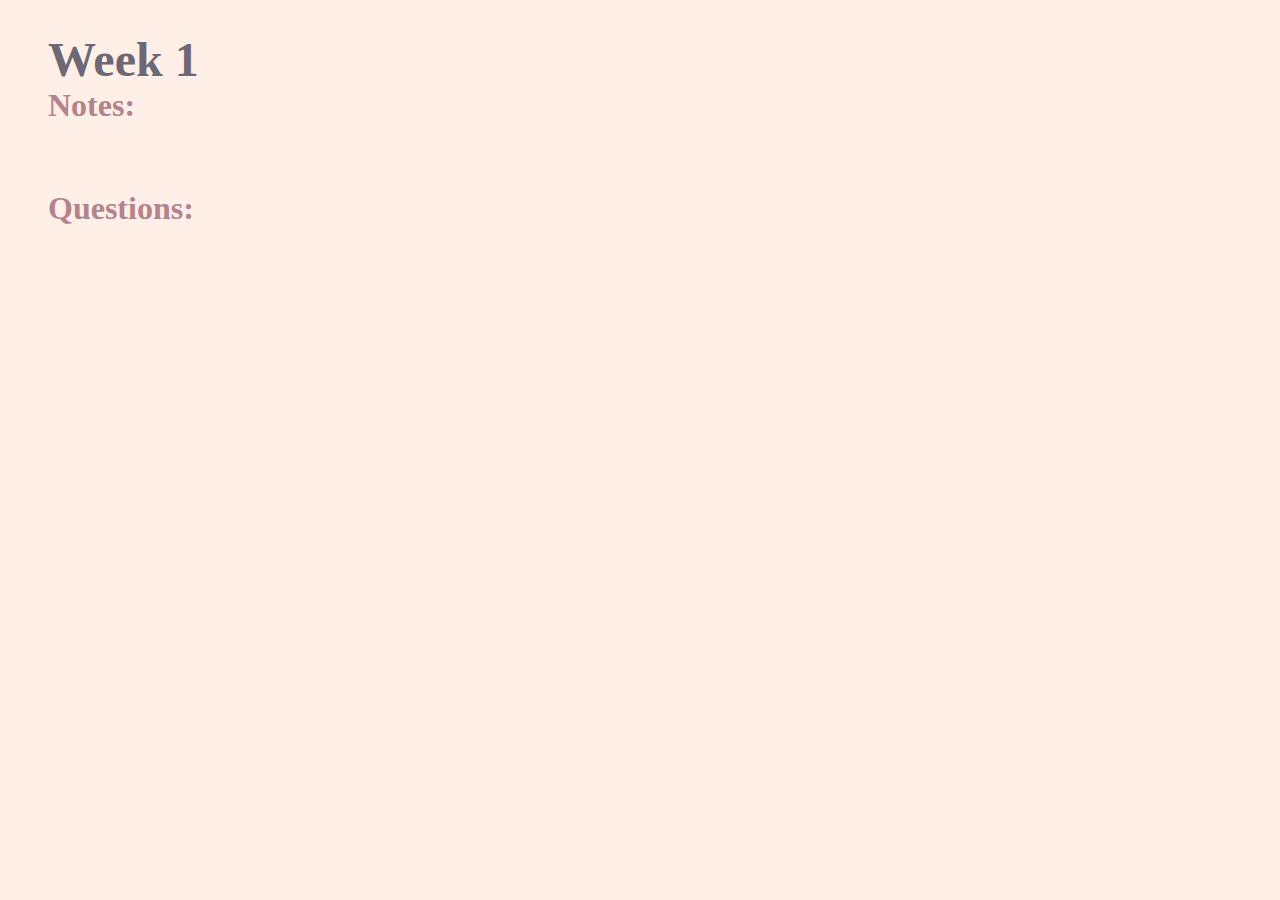
==== week1/index.html @ 94ecc29c "portfolio creation" ====
<!DOCTYPE html>
<html lang="en">
<head>
    <meta charset="UTF-8">
    <meta http-equiv="X-UA-Compatible" content="IE=edge">
    <meta name="viewport" content="width=device-width, initial-scale=1.0">
    <title>Week 1</title>
    <link rel="stylesheet" href="style.css">
</head>
<body>
    <h1>Week 1</h1>
    <h2>Notes:</h2>

    <br>
    <h2>Questions:</h2>
    <p></p>
</body>
</html>
---- week1/style.css ----
@import url('https://fonts.googleapis.com/css2?family=Rubik:ital,wght@0,300;0,500;0,900;1,300;1,500;1,900&display=swap');

* {
    padding: 0;
    margin: 0;
    font-family: Roboto;
    padding-left: 1rem;
}

body {
    background-color: #ffefe7;
}

h1 {
    font-size: 3rem;
    color: #6D6875;
    padding-top: 2rem;
}

h2 {
    font-size: 2rem;
    color: #B5838D;
    padding-bottom: 3rem;
}

p {
    color: #E5989B;
}
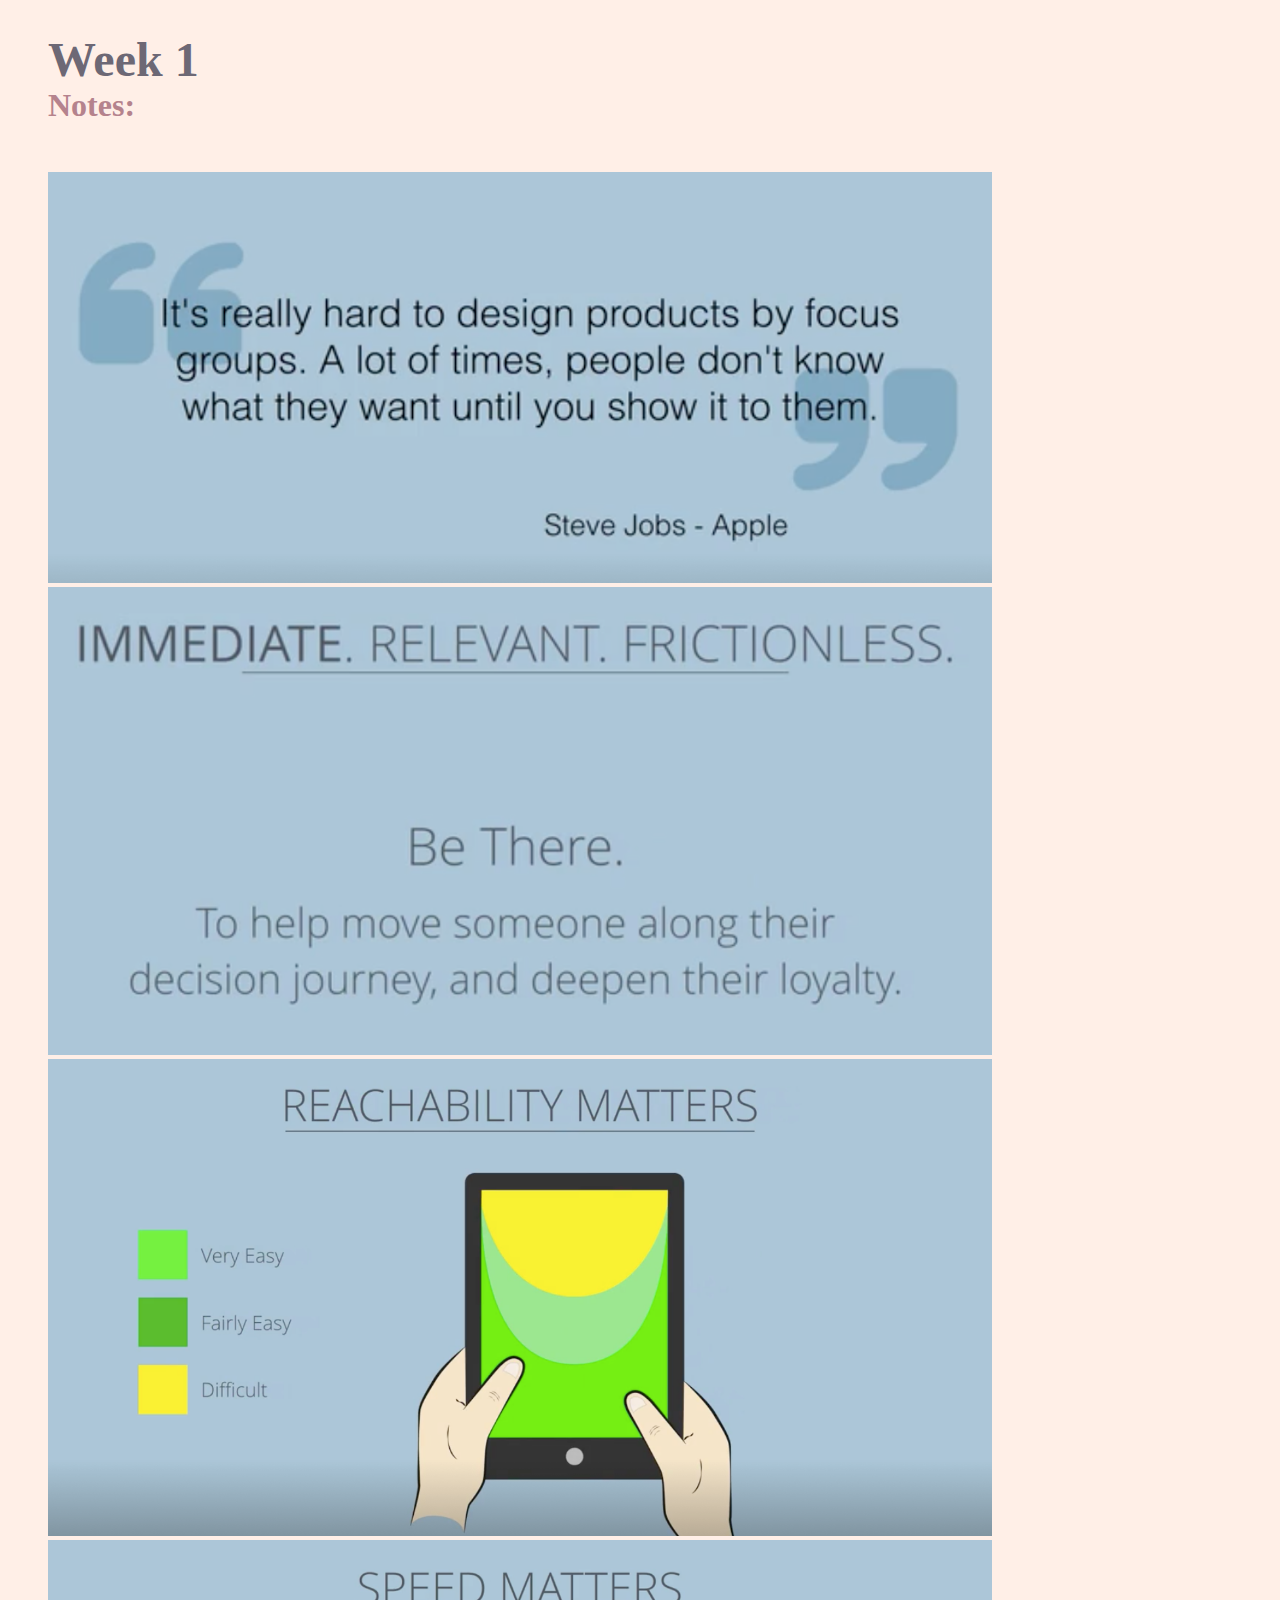
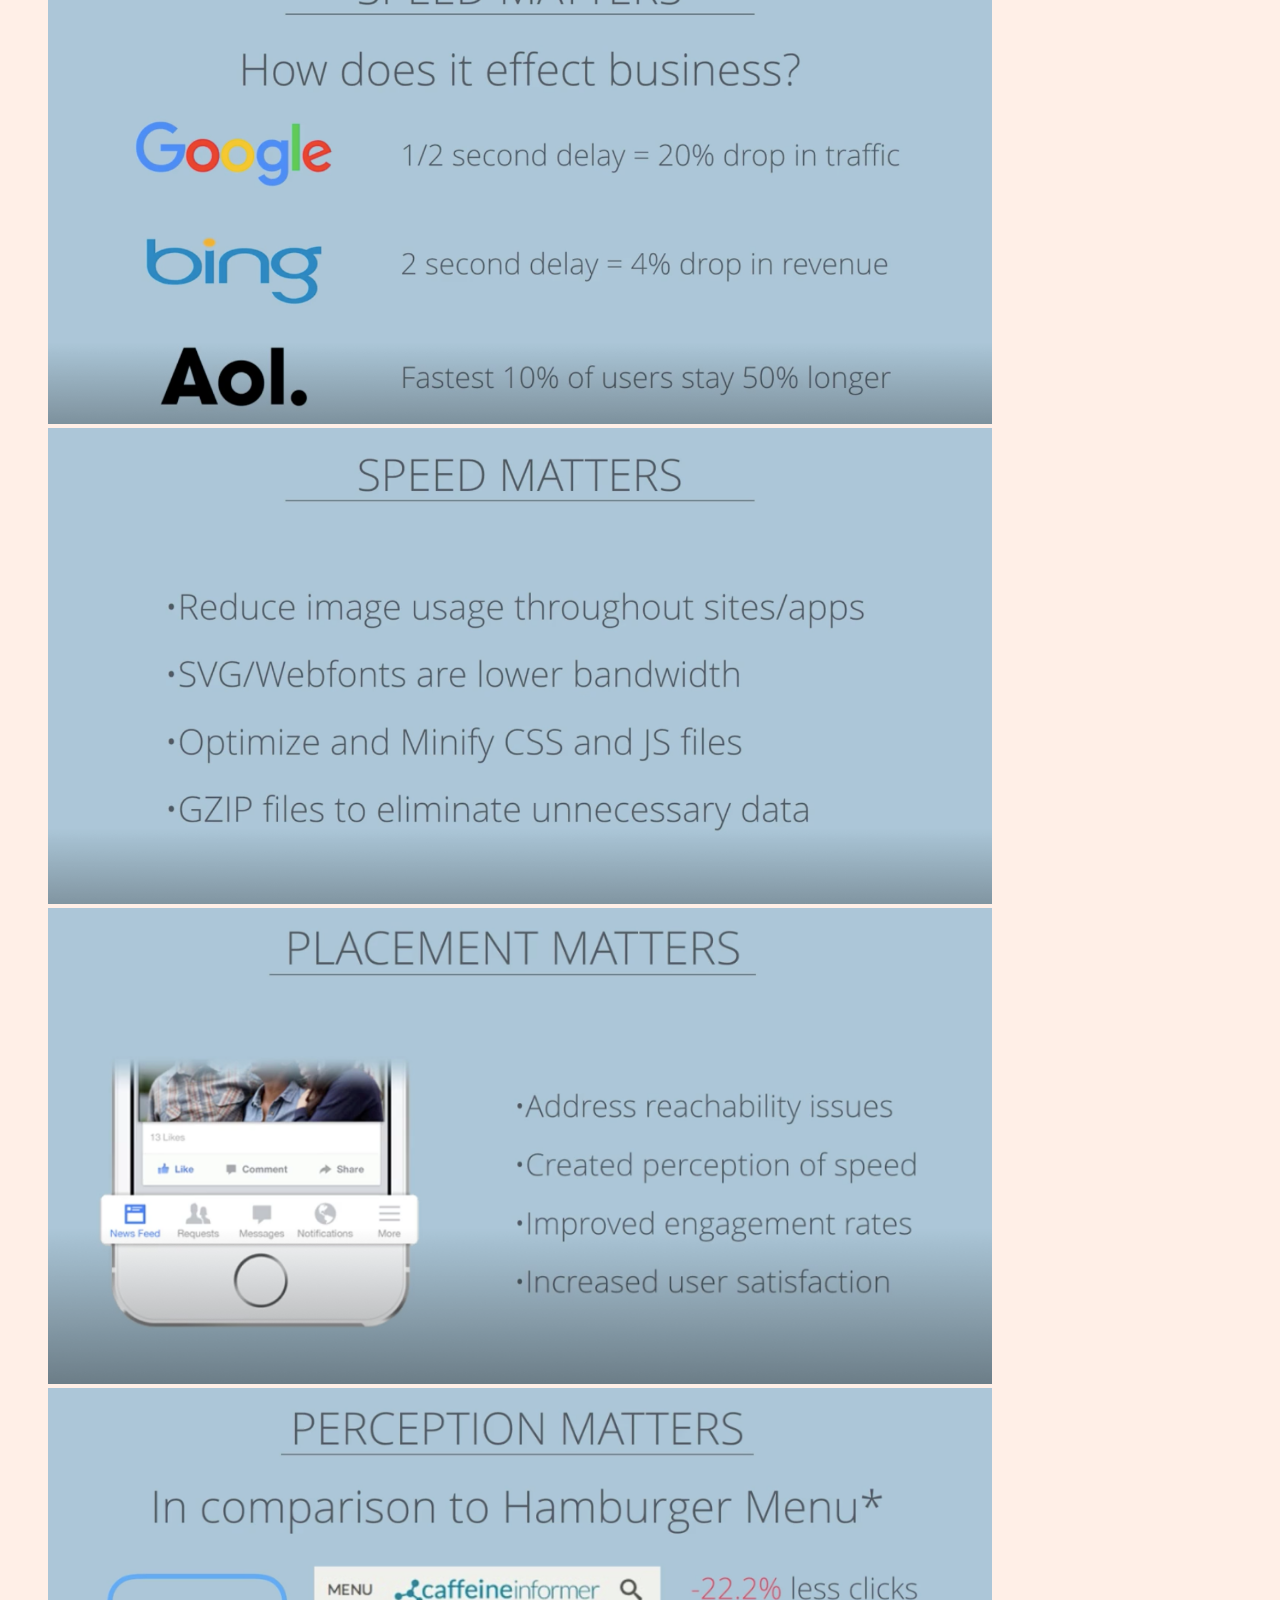
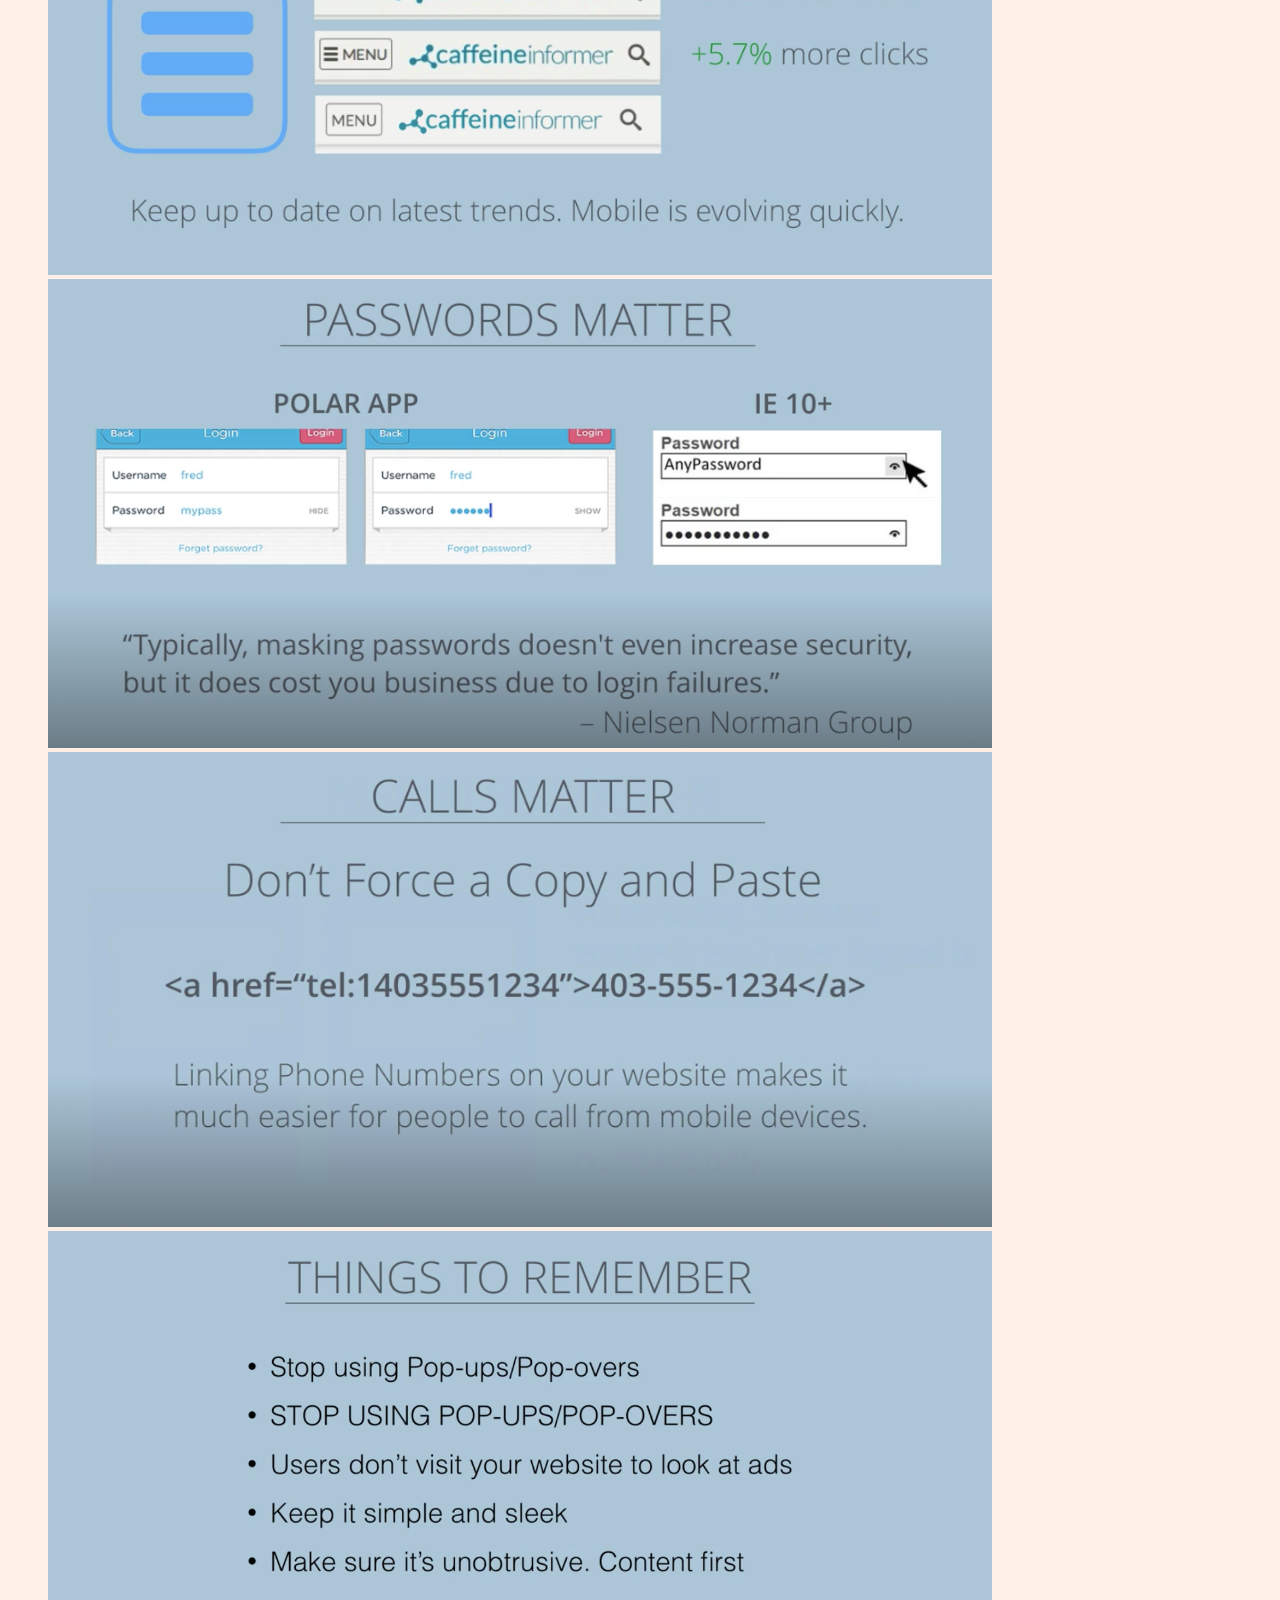
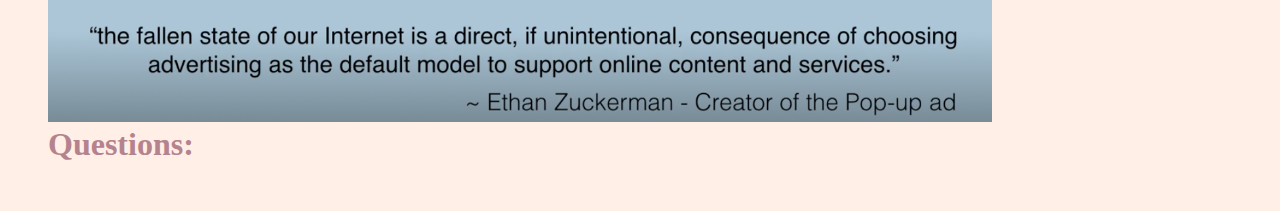
==== commit fa725458: "Week1 final" ====
--- a/week1/index.html
+++ b/week1/index.html
@@ -10,7 +10,16 @@
 <body>
     <h1>Week 1</h1>
     <h2>Notes:</h2>
-
+    <img src=1.png>
+    <img src=2.png>
+    <img src=3.png>
+    <img src=4.png>
+    <img src=5.png>
+    <img src=6.png>
+    <img src=7.png>
+    <img src=8.png>
+    <img src=9.png>
+    <img src=10.png>
     <br>
     <h2>Questions:</h2>
     <p></p>
--- a/week1/style.css
+++ b/week1/style.css
@@ -5,6 +5,7 @@
     margin: 0;
     font-family: Roboto;
     padding-left: 1rem;
+    box-sizing: border-box;
 }
 
 body {
@@ -25,4 +26,8 @@
 
 p {
     color: #E5989B;
+}
+
+img {
+    max-width: 60rem;
 }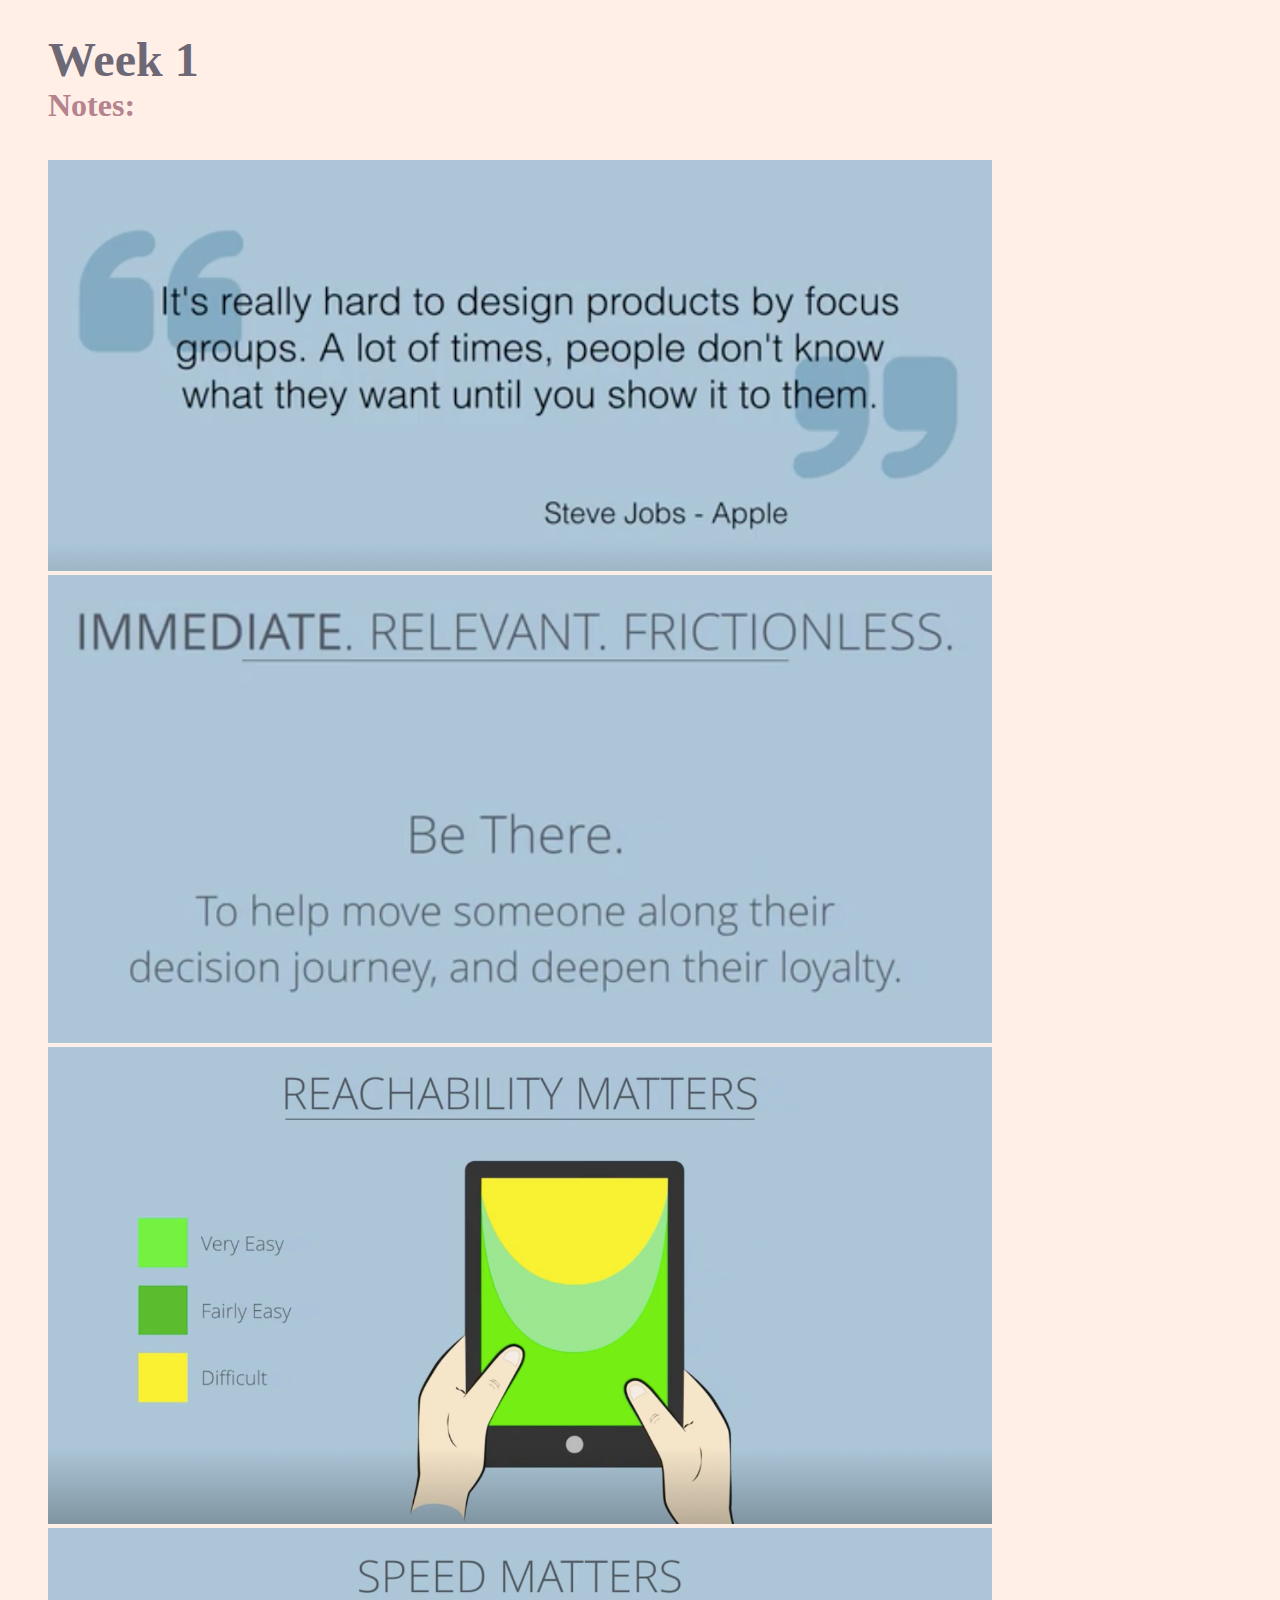
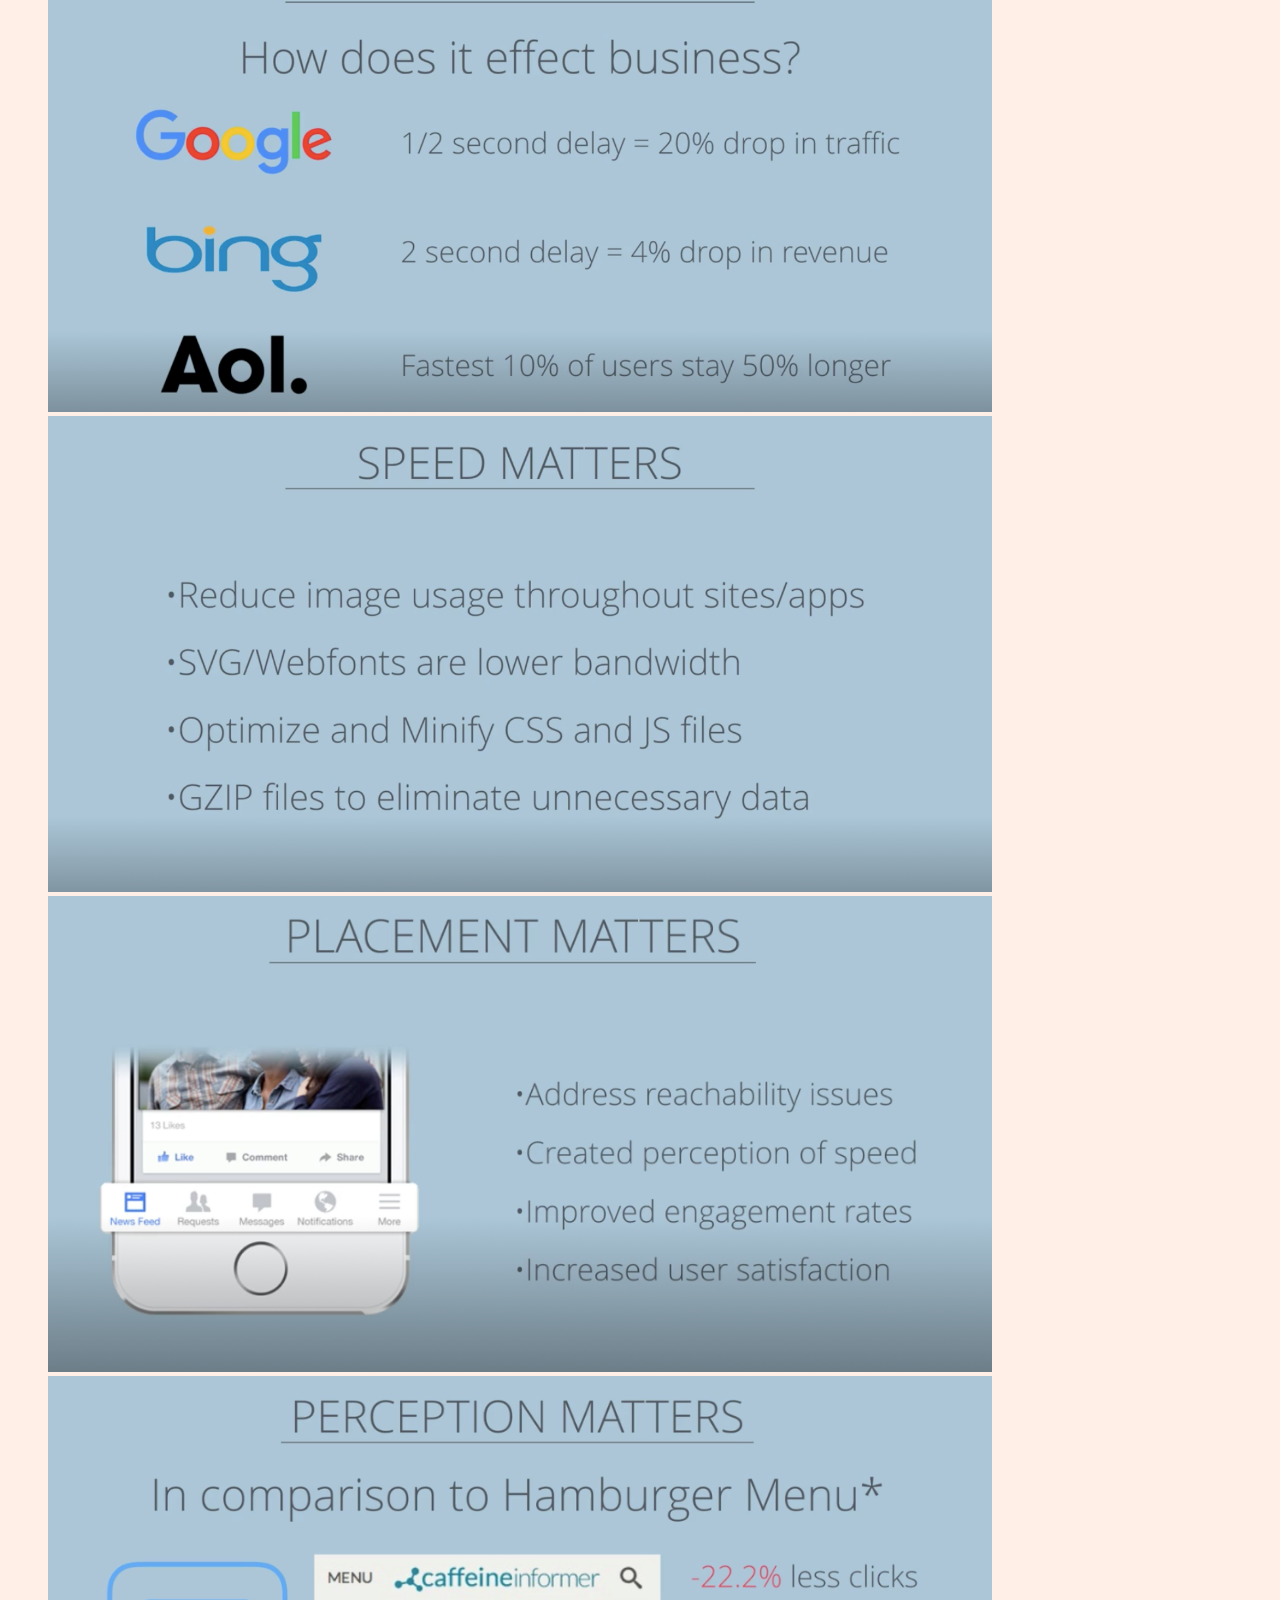
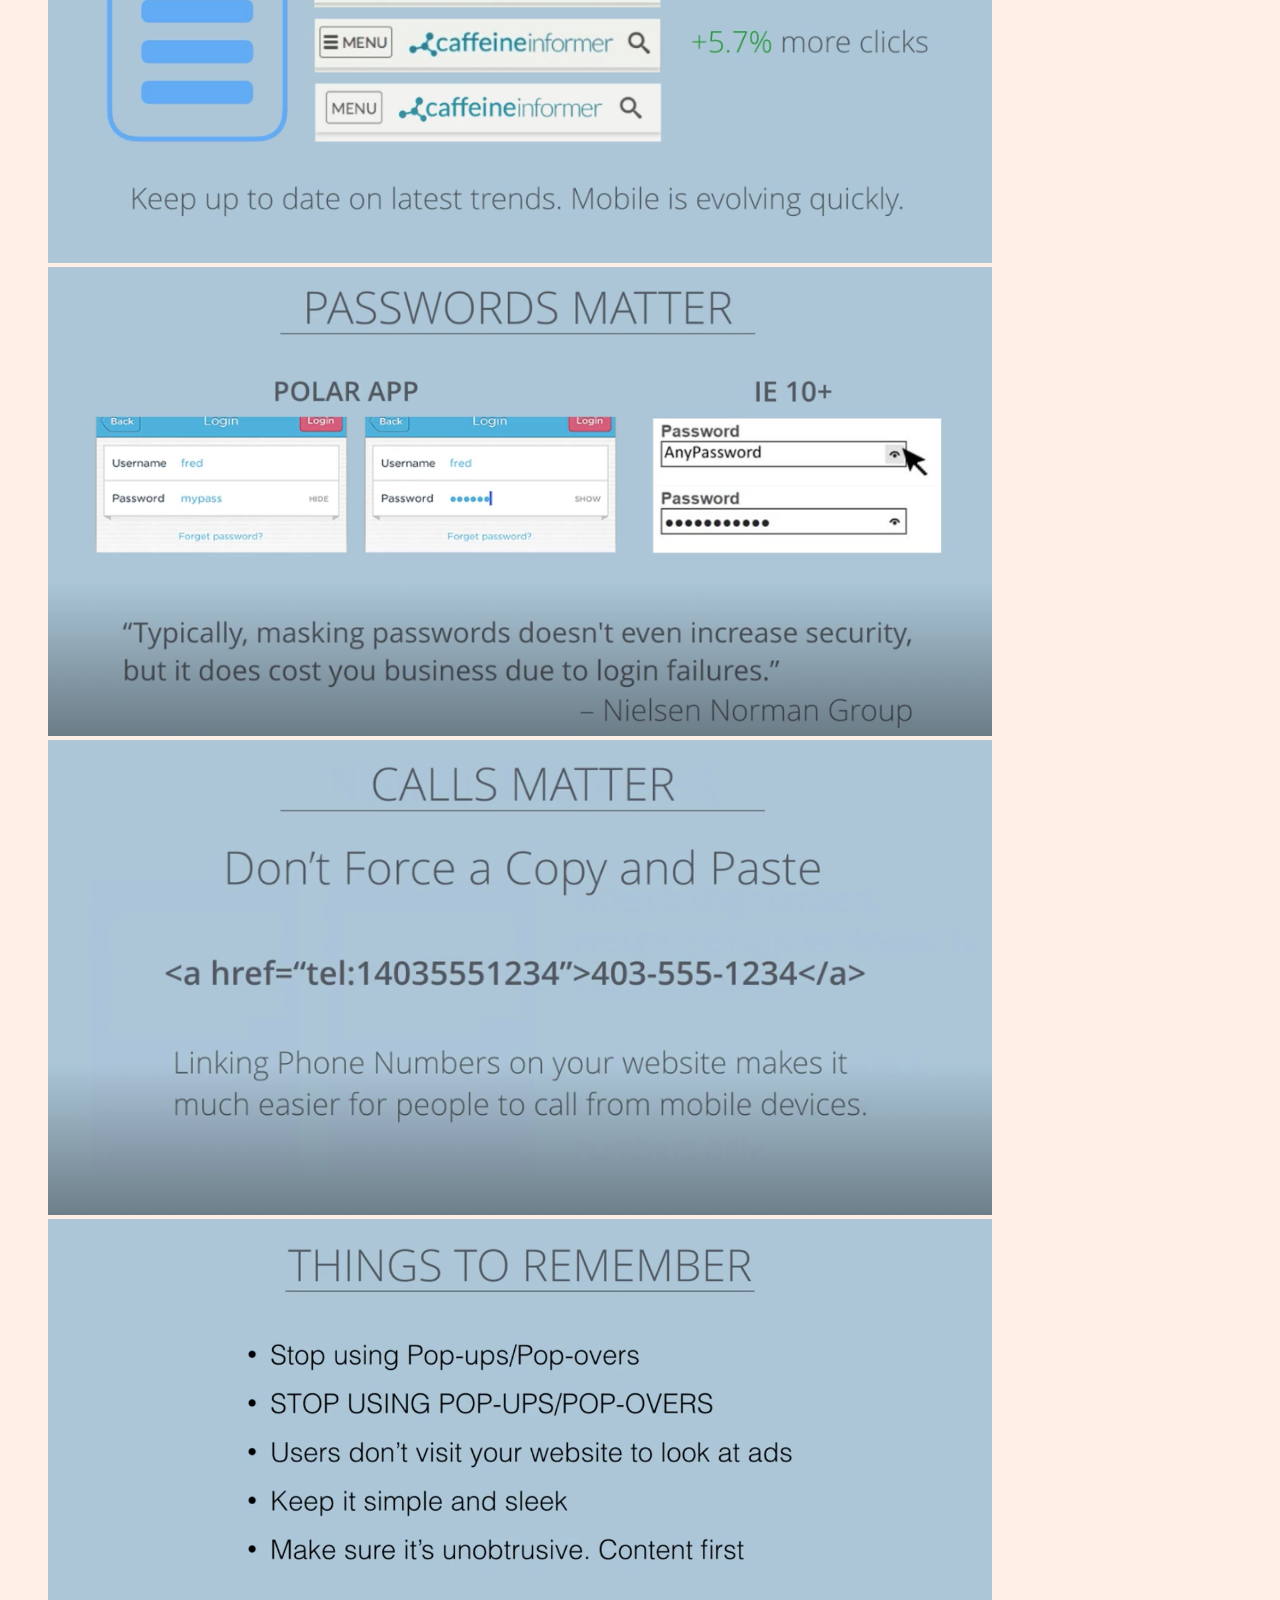
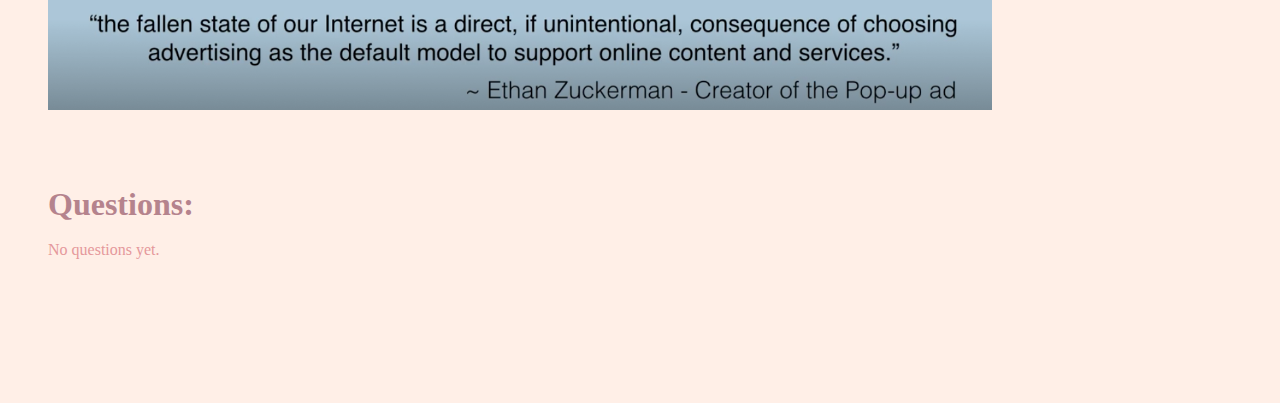
==== commit 35ba0459: "Week 1 final" ====
--- a/week1/index.html
+++ b/week1/index.html
@@ -10,6 +10,8 @@
 <body>
     <h1>Week 1</h1>
     <h2>Notes:</h2>
+    <br>
+    <br>
     <img src=1.png>
     <img src=2.png>
     <img src=3.png>
@@ -21,7 +23,20 @@
     <img src=9.png>
     <img src=10.png>
     <br>
+    <br>
+    <br>
+    <br>
+    <br>
     <h2>Questions:</h2>
-    <p></p>
+    <br>
+    <p>No questions yet.</p>
+    <br>
+    <br>
+    <br>
+    <br>
+    <br>
+    <br>
+    <br>
+    <br>
 </body>
 </html>--- a/week1/style.css
+++ b/week1/style.css
@@ -21,7 +21,10 @@
 h2 {
     font-size: 2rem;
     color: #B5838D;
-    padding-bottom: 3rem;
+}
+
+ol {
+    padding-top: 3rem;
 }
 
 p {
